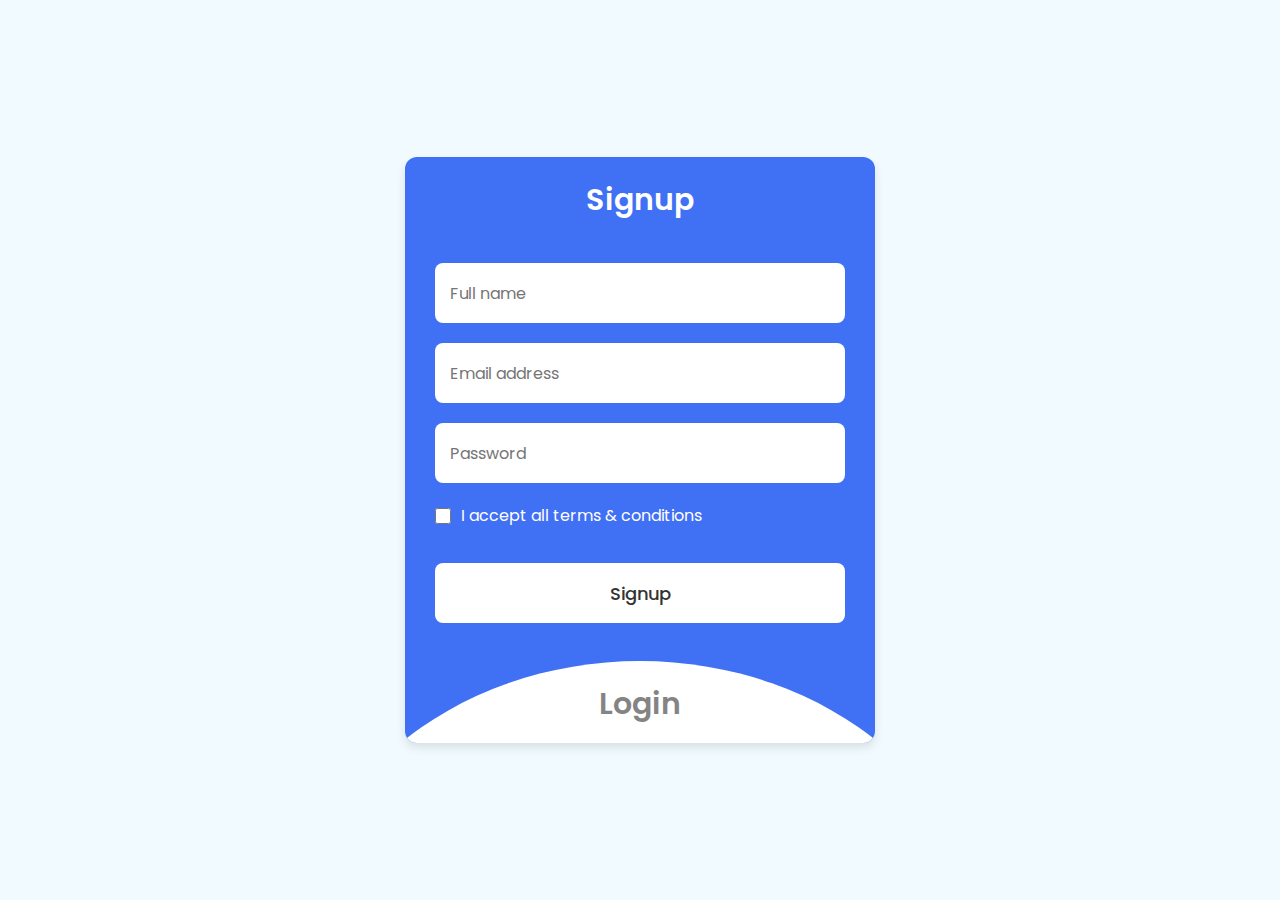
==== about/about.html @ 7d6f0384 "a" ====
<!DOCTYPE html>
<html lang="en">
<head>
    <meta charset="UTF-8">
    <meta name="viewport" content="width=device-width, initial-scale=1.0">
    <link rel="icon" href="../homePage/Media/Capture-removebg-preview.png" class="titleImg" alt="aa" />
    <title>About - Skymart</title>
    <link rel="stylesheet" href="../homePage/nav.css">
    <link rel="stylesheet" href="about.css">
</head>
<body>
    <nav>
        <div class="navSettings">
            <div>
                <a class="logo" href="../homePage/index.html"><img src="../homePage/Media/Capture-removebg-preview.png" alt="ss" />Skymart</a>
            </div>
            <div class="links edit">
                <a href="../homePage/index.html">Home</a>
                <a href="https://mahmoud-riad00.github.io/Skymart/products/products.html">Products</a>
                <a href="../about/about.html"><span class="detected"></span>About</a>
                <a href="../contact/contact.html">Contact Us</a>
                <a class="loginLink" href="https://mahmoud-riad00.github.io/Skymart/login&REGISTER/Login.html">Login</a>
                <a class="profileLink" href="../profile/profile.html">Profile</a>
            </div>
            <div class="cart">
                <img src="../homePage/Media/shopping-cart.png" alt="cart" />
                <span class="cart-count">0</span>
            </div>
            <img class="menu" src="../homePage/Media/hamburger.png" alt="" />
        </div>
    </nav>

    <main>
        <!-- Add your about page content here -->
        <h1>About Skymart</h1>
        <!-- ... -->
    </main>

    <script src="../homePage/nav.js"></script>
    <script src="about.js"></script>
</body>
</html>
---- homePage/nav.css ----
@import url('https://fonts.googleapis.com/css2?family=Kanit:ital,wght@0,100;0,200;0,300;0,400;0,500;0,600;0,700;0,800;0,900;1,100;1,200;1,300;1,400;1,500;1,600;1,700;1,800;1,900&display=swap');

* {
    padding: 0px;
    margin: 0px;
    box-sizing: border-box;
    color: var(--text-color-Day);
}

:root {
    --background-dayMode: #dadcde;
    --text-color-Day: #16191f;
    --blue-sky: #0466c8;
    --fasion: white;
    --spacing-small: 5px;
    --spacing-medium: 10px;
    --spacing-large: 20px;
}

body {
    width: 100vw;
    display: flex;
    flex-direction: column;
    align-items: center;
    background-color: var(--background-dayMode);
}

nav {
    width: 100%;
    display: flex;
    justify-content: center;
    position: sticky;
    top: 0;
    z-index: 999;
    margin-top: 100px;
}

.navSettings {
    width: 80%;
    display: flex;
    align-items: center;
    justify-content: space-between;
    background-color: var(--fasion);
    border-radius: 2rem;
    padding: 0.3%;
    transition: 0.3s;
}

.logo img, .titleImg {
    height: 45px;
    transition: height 0.3s;
}

.logo {
    margin-left: 20px;
    text-align: center;
    display: flex;
    align-items: center;
    justify-content: center;
    font-family: "Kanit", sans-serif;
    font-weight: 500;
    font-style: normal;
    text-decoration: none;
    font-size: 1.5rem;
    transition: 0.4s;
}

.logo:hover img {
    height: 50px;
}

.logo:hover {
    font-size: 1.6rem;
}

.links a {
    text-decoration: none;
    margin-right: 5px;
    font-family: "Kanit", sans-serif;
    padding: 5px;
    font-weight: 500;
    font-size: 1.1rem;
    font-style: normal;
    position: relative;
    z-index: 4;
    overflow: visible;
    display: inline-block; 
}

.links {
    margin-right: 20px;
}

.links a::before {
    content: '';
    display: block;
    width: 0%;
    height: 1.6px;
    border-radius: 5px;
    background-color: var(--text-color-Day);
    position: absolute;
    bottom: 0;
    left: 50%;
    transition: width 0.2s ease, left 0.25s ease;
}

.links a:hover::before {
    width: 100%;
    left: 0;
}

.detected::before {
    content: '';
    display: block;
    width: 100%;
    height: 1.6px;
    border-radius: 5px;
    background-color: var(--text-color-Day);
    bottom: 0;
    left: 0;
    position: absolute;
}

.menu {
    display: none;
    background-color: none;
    height: 0px;
}

@media (max-width: 1025px) {
    .menu {
        display: block;
        height: 25px;
        margin-right: 15px;
    }
    .links {
        display: none;
        width: fit-content;
        flex-direction: column;
        padding: 10px;
    }
    .links.active {
        display: flex; 
    }
    .links a {
        display: block; 
        margin-bottom: 10px; 
    }
}

.slideShow {
    display: flex;
    justify-content: space-evenly;
    align-items: center;
    margin-top: var(--spacing-large);
    width: 90%;
    flex-wrap: wrap;
}

.sld-big-img {
    display: flex;
    justify-content: center;
    align-items: center;
    flex-direction: column;
}

.sld-big-img h1 {
    font-family: "Kanit", sans-serif;
    font-size: 1.8rem;
    color: var(--text-color-Day);
}

.big-img {
    height: 420px;
    border-radius: 10px;
    box-shadow: 7px 7px var(--text-color-Day);
}

.sld-img {
    display: flex;
    justify-content: space-evenly;
    align-items: center;
    flex-direction: column;
    padding: var(--spacing-medium);
}

.small-img {
    height: 90px;
    border-radius: 15px;
    opacity: 0.5;
    cursor: pointer;
    margin: var(--spacing-small);
}

.small-img:hover {
    opacity: 1;
    box-shadow: 5px 5px var(--text-color-Day);
    transform: translate(-8px, -8px);
}

.category-heading {
    text-align: center;
    margin-top: var(--spacing-large);
    font-family: "Kanit", sans-serif;
    font-size: 1.8rem;
    color: var(--text-color-Day);
}

.category-description {
    width: 50%;
    font-family: "Kanit", sans-serif;
    font-size: 1.2rem;
    color: var(--text-color-Day);
    padding: var(--spacing-large);
}

.categorie-img {
    display: flex;
    justify-content: space-evenly;
    align-items: center;
}

.cat-product a {
    padding: var(--spacing-medium);
    background-color: var(--fasion);
    text-decoration: none;
    border-radius: 10px;
    box-shadow: 5px 5px var(--text-color-Day);
    font-family: "Kanit", sans-serif;
    font-size: 1.1rem;
    color: var(--text-color-Day);
    display: block;
    margin-top: var(--spacing-medium);
    width: fit-content;
}

.category-description a:hover {
    opacity: 0.5;
    transform: translate(-4px, -4px);
}

.cat-product {
    display: flex;
    align-items: center;
    justify-content: center;
}

@media (max-width: 768px) {
    .slideShow {
        flex-direction: column;
    }
    .big-img {
        height: 270px;
    }
    .small-img {
        height: 55px;
    }
    .category-description {
        width: 70%;
    }
}
.nav-menu{
    display: block;
    width:100vw;
    height: 100vh;
    display: flex;
    flex-direction: column;
    justify-content: center;
    align-items: center;
}

.cart-container {
    width: 100vw;
    height: 75vh;
    z-index: 500000000000;
    height: 0;
    transition: height 0.3s ease;
    position: absolute;
    transition: .3s;
    display: none;
}

.cart-view{
    background-color: var(--fasion);
    width: 30vw;
    height: 75vh;
    position: fixed;
    TOP: 200PX ;
    right: 0;
    border-radius: 20px;
    display: flex;
    justify-content: space-evenly  ;
    align-items: center;
    overflow: scroll;
    flex-direction: column;
    padding: 25PX;
    transition: .3s;
}
@media screen and (max-width:800px) {
    .cart-view{
        width:100vw
    }
}
.product-view{
    width: 100%;
    display: flex;
    justify-content: space-between  ;
    align-items: center;
    flex-direction: column;
}
.cart {
    margin-right: 25px;
    display: flex;
    justify-content: center;
    align-items: center;
    font-family: 'Kanit', sans-serif;
    font-style: normal;
    font-weight: 400;
    font-weight: 900;

}
.cart-count {

    margin-bottom: 15px;
    margin-right: 5px;
    background-color: var(--blue-sky);
    color: white;
    font-size: 0.75rem;
    padding: 2px 6px;
    border-radius: 50%;
  }
  .product-done{
    display: none;
    height: 25px;
    font-family: 'Kanit', sans-serif;
    font-style: normal;
    font-weight: 400;
    font-weight: 900;
    text-align: center;
}
.product-ch img{
    width: 125px;
    border-radius: 15px;
}
.product-ch{
    width: 100%;
    display: flex;
    justify-content: space-evenly;
    align-items: center;
    margin: 5px;
    background-color: var(--background-dayMode);
    padding: 10px;
    border-radius: 15px;
}

.ch-btn{
    width: 50%;
    display: flex;
    justify-content: space-between;
    align-items: center;
    margin: 5px;
    padding: 5px;
}
.ch-btn button,.pr-d button{
    font-family: "Open Sans", sans-serif;
    font-size: 16px;
    letter-spacing: 2px;
    text-decoration: none;
    text-transform: uppercase;
    background-color: #fff;
    cursor: pointer;
    border: 3px solid;
    padding: 0.25em 0.5em;
    box-shadow: 1px 1px 0px 0px, 2px 2px 0px 0px, 3px 3px 0px 0px, 4px 4px 0px 0px, 5px 5px 0px 0px;
    position: relative;
    user-select: none;
    -webkit-user-select: none;
    touch-action: manipulation;
}
.checkOut {

    bottom: 0;
    right: 0;
    background-color: #f8f8f8;
    padding: 10px;
    box-shadow: 1px 1px 0px 0px, 2px 2px 0px 0px, 3px 3px 0px 0px, 4px 4px 0px 0px, 5px 5px 0px 0px;
    text-align: center;
    padding: 30px 30px;
    display: flex;
    flex-direction: column;
    justify-content: space-around;
    align-items: center;
    font-weight: 800;

}
.check-out-btn{
    font-family: "Open Sans", sans-serif;
    font-size: 16px;
    letter-spacing: 2px;
    text-decoration: none;
    text-transform: uppercase;
    background-color: #fff;
    cursor: pointer;
    border: 3px solid;
    padding: 0.25em 0.5em;
    box-shadow: 1px 1px 0px 0px, 2px 2px 0px 0px, 3px 3px 0px 0px, 4px 4px 0px 0px, 5px 5px 0px 0px;
    position: relative;
    user-select: none;
    -webkit-user-select: none;
    touch-action: manipulation;
    margin-top: 20px;

}




 button:active {
  box-shadow: 0px 0px 0px 0px;
  top: 5px;
  left: 5px;
  margin: 5px;
}

@media (min-width: 768px) {
  .ch-btn button {
    padding: 0.25em 0.75em;
  }
 
}
.number-of-product{
    margin:10px
}
body {
    overflow-x: hidden;
}
.alert {
    padding: 20px;
    background-color: #4CAF50; 
    color: white;
    margin-bottom: 15px;
    border-radius: 5px;
    display: none; 
    position: fixed;
    left: 40%;
    margin-top: 50px;
    z-index: 50000;
}

.closebtn {
    margin-left: 15px;
    color: white;
    font-weight: bold;
    float: right;
    font-size: 22px;
    line-height: 20px;
    cursor: pointer;
    transition: 0.3s;
}

.closebtn:hover {
    color: black;
}
.cart:hover{
    cursor: pointer;
}


.cart-count {

    margin-bottom: 15px;
    margin-right: 5px;
    background-color: var(--blue-sky);
    color: white;
    font-size: 0.75rem;
    padding: 2px 6px;
    border-radius: 50%;
  }
  .cart img{
    height: 25px;
    margin-right: 5px;
}
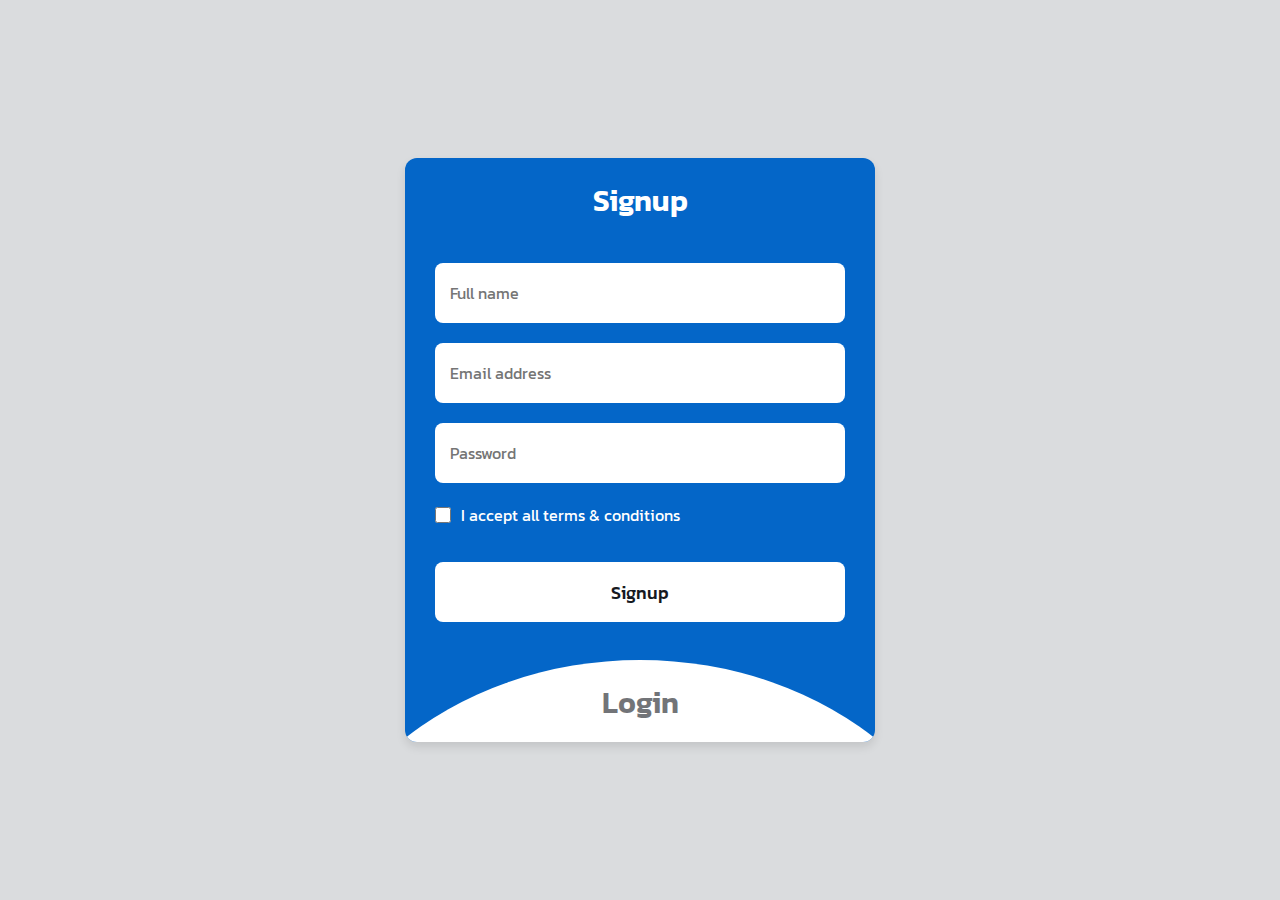
==== commit 6f1b5170: "a" ====
--- a/about/about.html
+++ b/about/about.html
@@ -6,7 +6,7 @@
     <link rel="icon" href="../homePage/Media/Capture-removebg-preview.png" class="titleImg" alt="aa" />
     <title>About - Skymart</title>
     <link rel="stylesheet" href="../homePage/nav.css">
-    <link rel="stylesheet" href="about.css">
+    <link rel="stylesheet" href="style.css">
 </head>
 <body>
     <nav>
